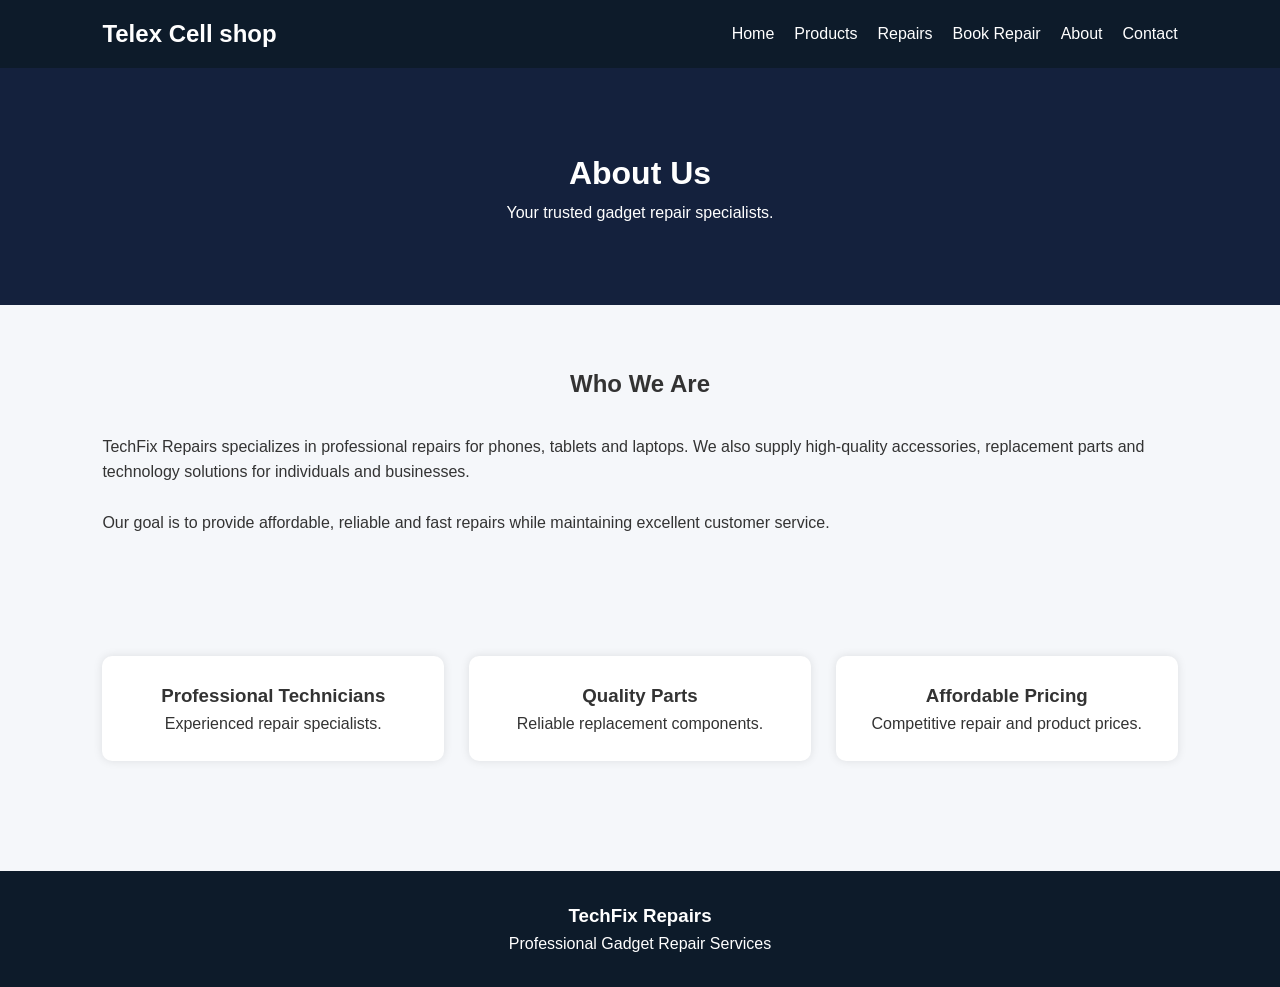
==== about.html @ c8108cb6 "first commit" ====
<!DOCTYPE html>
<html lang="en">
<head>
<meta charset="UTF-8">
<meta name="viewport" content="width=device-width, initial-scale=1.0">
<title>About Us | Telex Cell shop</title>

<link rel="stylesheet" href="main.css">
</head>

<body>

<nav class="navbar">

<div class="logo">
<h1>Telex Cell shop</h1>
</div>

<ul class="nav-links">
<li><a href="index.html">Home</a></li>
<li><a href="products.html">Products</a></li>
<li><a href="repairs.html">Repairs</a></li>
<li><a href="booking.html">Book Repair</a></li>
<li><a href="about.html">About</a></li>
<li><a href="contact.html">Contact</a></li>
</ul>

</nav>

<header class="page-header">
<h1>About Us</h1>
<p>Your trusted gadget repair specialists.</p>
</header>

<section class="about-section">

<h2>Who We Are</h2>

<p>
TechFix Repairs specializes in professional repairs for phones,
tablets and laptops. We also supply high-quality accessories,
replacement parts and technology solutions for individuals and businesses.
</p>

<br>

<p>
Our goal is to provide affordable, reliable and fast repairs while
maintaining excellent customer service.
</p>

</section>

<section class="service-grid">

<div class="card">
<h3>Professional Technicians</h3>
<p>Experienced repair specialists.</p>
</div>

<div class="card">
<h3>Quality Parts</h3>
<p>Reliable replacement components.</p>
</div>

<div class="card">
<h3>Affordable Pricing</h3>
<p>Competitive repair and product prices.</p>
</div>

</section>

<footer>

<h3>TechFix Repairs</h3>
<p>Professional Gadget Repair Services</p>

</footer>

</body>
</html>
---- main.css ----
*{
margin:0;
padding:0;
box-sizing:border-box;
font-family:Arial,sans-serif;
}

body{
background:#f5f7fa;
color:#333;
line-height:1.6;
}

/* NAVBAR */

.navbar{
background:#0d1b2a;
display:flex;
justify-content:space-between;
align-items:center;
padding:15px 8%;
position:sticky;
top:0;
z-index:1000;
}

.logo h1{
color:white;
}

.nav-links{
display:flex;
list-style:none;
gap:20px;
}

.nav-links a{
color:white;
text-decoration:none;
transition:.3s;
}

.nav-links a:hover{
color:#00b4d8;
}

/* HERO */

.hero{
height:90vh;
background:
linear-gradient(rgba(0,0,0,.7),rgba(0,0,0,.7)),
url("../images/hero.jpg");

background-size:cover;
background-position:center;

display:flex;
justify-content:center;
align-items:center;

text-align:center;
color:white;
padding:20px;
}

.hero-content h2{
font-size:3rem;
margin-bottom:20px;
}

.hero-content p{
font-size:1.2rem;
margin-bottom:20px;
}

/* PAGE HEADER */

.page-header{
background:#14213d;
color:white;
padding:80px 20px;
text-align:center;
}

/* BUTTONS */

.btn{
display:inline-block;
padding:12px 25px;
background:#00b4d8;
color:white;
text-decoration:none;
border-radius:5px;
}

.btn-secondary{
display:inline-block;
padding:12px 25px;
background:#ffffff;
color:#14213d;
text-decoration:none;
border-radius:5px;
margin-left:10px;
}

/* SECTIONS */

section{
padding:60px 8%;
}

section h2{
text-align:center;
margin-bottom:30px;
}

/* GRID */

.grid,
.product-grid,
.service-grid,
.brand-grid{
display:grid;
grid-template-columns:
repeat(auto-fit,minmax(250px,1fr));
gap:25px;
}

/* CARDS */

.card,
.product,
.brand{
background:white;
padding:25px;
border-radius:10px;
text-align:center;
box-shadow:0 0 10px rgba(0,0,0,.1);
transition:.3s;
}

.card:hover,
.product:hover{
transform:translateY(-8px);
}

.brand{
font-weight:bold;
}

/* PRODUCTS */

.product img{
width:100%;
height:220px;
object-fit:cover;
border-radius:10px;
margin-bottom:15px;
}

.product span{
display:block;
margin-top:10px;
font-weight:bold;
color:green;
}

/* SEARCH */

.search-section{
text-align:center;
margin-top:20px;
}

.search-section input{
width:60%;
max-width:600px;
padding:15px;
border-radius:30px;
border:1px solid #ccc;
}

/* CATEGORIES */

.category-buttons{
display:flex;
justify-content:center;
gap:15px;
flex-wrap:wrap;
}

.category-buttons button{
padding:12px 20px;
border:none;
border-radius:30px;
background:#0077b6;
color:white;
cursor:pointer;
}

/* CALCULATOR */

.calculator{
max-width:700px;
margin:auto;
background:white;
padding:30px;
border-radius:10px;
box-shadow:0 0 10px rgba(0,0,0,.1);
}

.calculator input{
width:100%;
padding:12px;
margin:10px 0;
}

.calculator button{
width:100%;
padding:12px;
background:#0077b6;
color:white;
border:none;
cursor:pointer;
}

/* BOOKING */

.booking{
max-width:700px;
margin:auto;
background:white;
padding:30px;
border-radius:10px;
box-shadow:0 0 10px rgba(0,0,0,.1);
}

.booking input,
.booking textarea{
width:100%;
padding:12px;
margin:10px 0;
}

.booking button{
width:100%;
padding:12px;
background:#25D366;
color:white;
border:none;
cursor:pointer;
}

/* CONTACT */

.contact-box{
max-width:700px;
margin:auto;
background:white;
padding:30px;
border-radius:10px;
box-shadow:0 0 10px rgba(0,0,0,.1);
text-align:center;
}

/* FOOTER */

footer{
background:#0d1b2a;
color:white;
text-align:center;
padding:30px;
margin-top:50px;
}

/* WHATSAPP */

.whatsapp{
position:fixed;
bottom:20px;
right:20px;
width:60px;
height:60px;
background:#25D366;
border-radius:50%;
display:flex;
justify-content:center;
align-items:center;
font-size:30px;
text-decoration:none;
color:white;
}

/* MOBILE */

@media(max-width:768px){

.navbar{
flex-direction:column;
gap:10px;
}

.nav-links{
flex-wrap:wrap;
justify-content:center;
}

.hero-content h2{
font-size:2rem;
}

.search-section input{
width:90%;
}

}
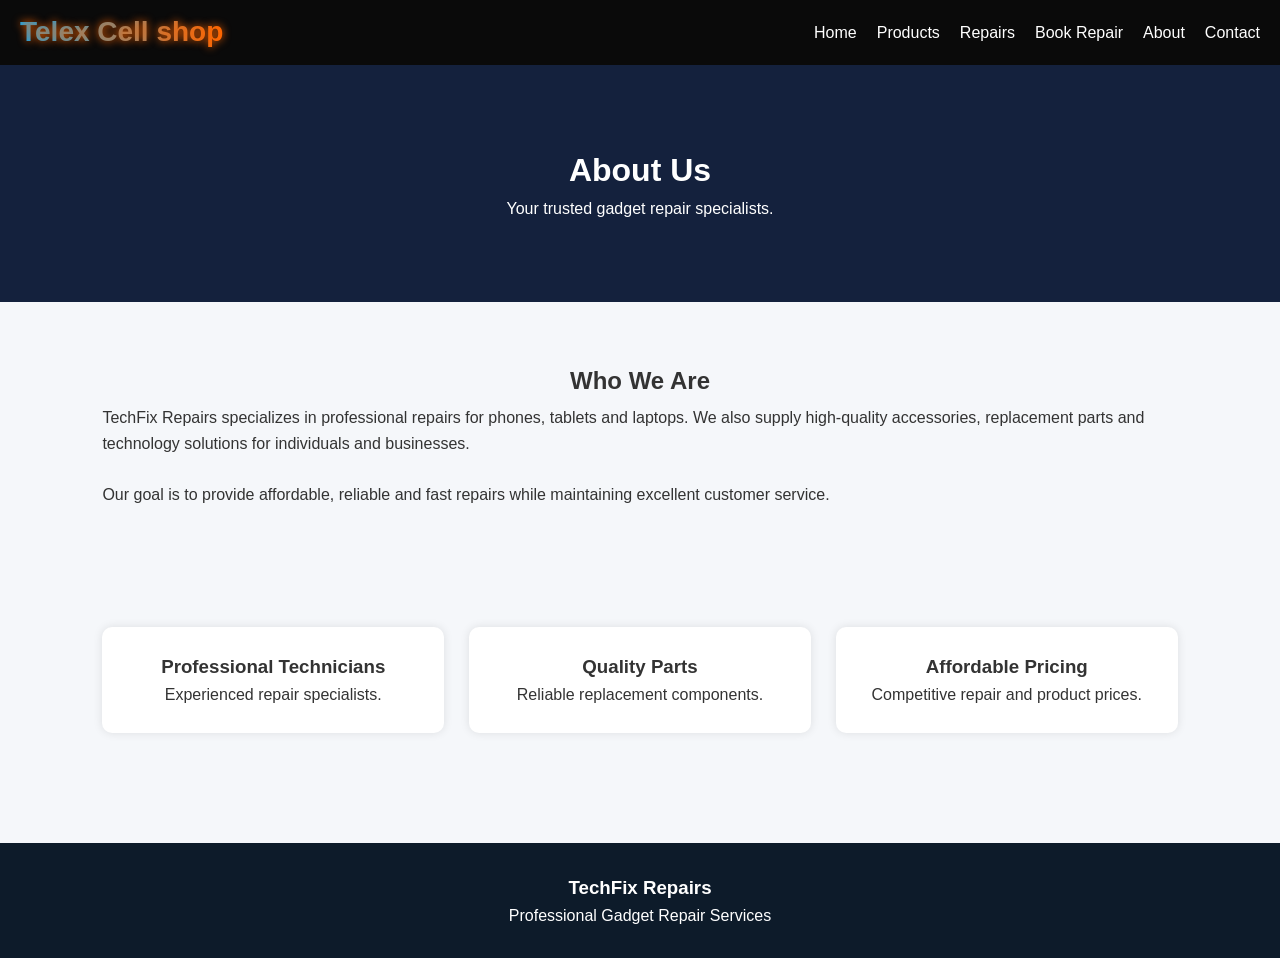
==== commit b5ed1096: "changes" ====
--- a/about.html
+++ b/about.html
@@ -16,14 +16,16 @@
 <h1>Telex Cell shop</h1>
 </div>
 
-<ul class="nav-links">
-<li><a href="index.html">Home</a></li>
-<li><a href="products.html">Products</a></li>
-<li><a href="repairs.html">Repairs</a></li>
-<li><a href="booking.html">Book Repair</a></li>
-<li><a href="about.html">About</a></li>
-<li><a href="contact.html">Contact</a></li>
-</ul>
+<div class="menu-icon" onclick="toggleMenu()">☰</div>
+
+  <ul class="nav-links">
+    <li><a href="index.html">Home</a></li>
+    <li><a href="products.html">Products</a></li>
+    <li><a href="repairs.html">Repairs</a></li>
+    <li><a href="booking.html">Book Repair</a></li>
+    <li><a href="about.html">About</a></li>
+    <li><a href="contact.html">Contact</a></li>
+  </ul>
 
 </nav>
 
@@ -76,6 +78,10 @@
 <p>Professional Gadget Repair Services</p>
 
 </footer>
-
+<script>
+  function toggleMenu() {
+    document.querySelector('.nav-links').classList.toggle('active');
+  }
+</script>
 </body>
 </html>
--- a/main.css
+++ b/main.css
@@ -12,21 +12,45 @@
 }
 
 /* NAVBAR */
-
-.navbar{
-background:#0d1b2a;
-display:flex;
-justify-content:space-between;
-align-items:center;
-padding:15px 8%;
-position:sticky;
-top:0;
-z-index:1000;
-}
-
-.logo h1{
-color:white;
-}
+.navbar {
+  display: flex;
+  justify-content: space-between;
+  align-items: center;
+  padding: 10px 20px;
+  background: #0a0a0a; /* dark tech background */
+}
+
+.logo {
+  display: flex;
+  align-items: center;
+  gap: 10px;
+}
+
+.logo img {
+  height: 40px; /* keeps logo small */
+}
+
+.logo h1 {
+  font-family: 'Orbitron', sans-serif;
+  font-size: 1.6rem;
+  color: #00aaff; /* bright tech blue */
+  text-shadow: 0 0 8px #ff6600; /* glowing orange accent */
+  margin: 0;
+  background: linear-gradient(90deg, #00aaff, #ff6600);
+  -webkit-background-clip: text;
+  -webkit-text-fill-color: transparent;
+}
+.logo h1:hover {
+  letter-spacing: 2px;
+  transition: 0.3s ease;
+}
+.menu-icon {
+  font-size: 28px;
+  cursor: pointer;
+  color: #fff;
+}
+
+
 
 .nav-links{
 display:flex;
@@ -50,7 +74,7 @@
 height:90vh;
 background:
 linear-gradient(rgba(0,0,0,.7),rgba(0,0,0,.7)),
-url("../images/hero.jpg");
+url("b.png");
 
 background-size:cover;
 background-position:center;
@@ -112,7 +136,7 @@
 
 section h2{
 text-align:center;
-margin-bottom:30px;
+margin-bottom:5px;
 }
 
 /* GRID */
@@ -156,7 +180,7 @@
 height:220px;
 object-fit:cover;
 border-radius:10px;
-margin-bottom:15px;
+margin-bottom:5px;
 }
 
 .product span{
@@ -170,7 +194,7 @@
 
 .search-section{
 text-align:center;
-margin-top:20px;
+margin-top:5px;
 }
 
 .search-section input{
@@ -214,6 +238,22 @@
 width:100%;
 padding:12px;
 margin:10px 0;
+}
+.logo{
+    display:flex;
+    align-items:center;
+    gap:12px;
+}
+
+.logo img{
+    width:220px;
+    height:220px;
+    object-fit:contain;
+}
+
+.logo h1{
+    color:white;
+    font-size:28px;
 }
 
 .calculator button{
@@ -314,4 +354,22 @@
 width:90%;
 }
 
-}+}
+@media (max-width: 768px) {
+  header img { width: 120px; }
+  h1 { font-size: 1.4rem; }
+  .buttons { flex-direction: column; gap: 12px; }
+  body { background-size: cover; background-position: center; }
+}
+.menu-icon {
+  font-size: 28px;
+  cursor: pointer;
+  display: none;
+}
+
+@media (max-width: 768px) {
+  .menu-icon { display: block; }
+  .nav-links { display: none; flex-direction: column; }
+  .nav-links.active { display: flex; }
+  .nav-links li { margin: 12px 0; text-align: center; }
+}
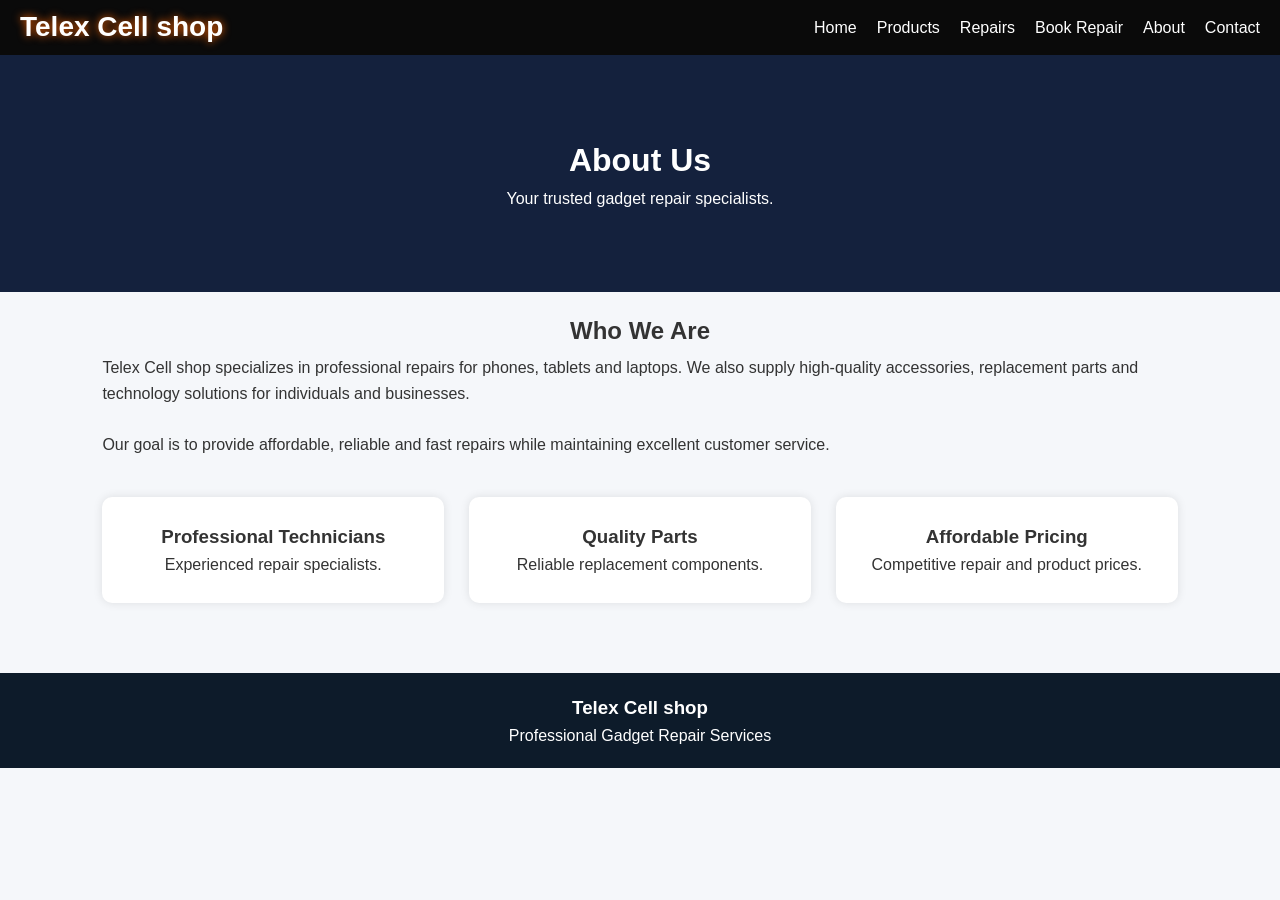
==== commit 47846748: "name" ====
--- a/about.html
+++ b/about.html
@@ -39,7 +39,7 @@
 <h2>Who We Are</h2>
 
 <p>
-TechFix Repairs specializes in professional repairs for phones,
+Telex Cell shop specializes in professional repairs for phones,
 tablets and laptops. We also supply high-quality accessories,
 replacement parts and technology solutions for individuals and businesses.
 </p>
@@ -74,7 +74,7 @@
 
 <footer>
 
-<h3>TechFix Repairs</h3>
+<h3>Telex Cell shop</h3>
 <p>Professional Gadget Repair Services</p>
 
 </footer>
--- a/main.css
+++ b/main.css
@@ -16,7 +16,7 @@
   display: flex;
   justify-content: space-between;
   align-items: center;
-  padding: 10px 20px;
+  padding: 5px 20px;
   background: #0a0a0a; /* dark tech background */
 }
 
@@ -36,9 +36,7 @@
   color: #00aaff; /* bright tech blue */
   text-shadow: 0 0 8px #ff6600; /* glowing orange accent */
   margin: 0;
-  background: linear-gradient(90deg, #00aaff, #ff6600);
-  -webkit-background-clip: text;
-  -webkit-text-fill-color: transparent;
+ 
 }
 .logo h1:hover {
   letter-spacing: 2px;
@@ -49,7 +47,6 @@
   cursor: pointer;
   color: #fff;
 }
-
 
 
 .nav-links{
@@ -131,7 +128,7 @@
 /* SECTIONS */
 
 section{
-padding:60px 8%;
+padding:20px 8%;
 }
 
 section h2{
@@ -177,15 +174,15 @@
 
 .product img{
 width:100%;
-height:220px;
+height:auto;
 object-fit:cover;
 border-radius:10px;
-margin-bottom:5px;
+margin-bottom:5px;   
 }
 
 .product span{
 display:block;
-margin-top:10px;
+margin-top:5px;
 font-weight:bold;
 color:green;
 }
@@ -229,7 +226,7 @@
 max-width:700px;
 margin:auto;
 background:white;
-padding:30px;
+padding:20px;
 border-radius:10px;
 box-shadow:0 0 10px rgba(0,0,0,.1);
 }
@@ -271,7 +268,7 @@
 max-width:700px;
 margin:auto;
 background:white;
-padding:30px;
+padding:20px;
 border-radius:10px;
 box-shadow:0 0 10px rgba(0,0,0,.1);
 }
@@ -298,7 +295,7 @@
 max-width:700px;
 margin:auto;
 background:white;
-padding:30px;
+padding:20px;
 border-radius:10px;
 box-shadow:0 0 10px rgba(0,0,0,.1);
 text-align:center;
@@ -310,7 +307,7 @@
 background:#0d1b2a;
 color:white;
 text-align:center;
-padding:30px;
+padding:20px;
 margin-top:50px;
 }
 
@@ -373,3 +370,36 @@
   .nav-links.active { display: flex; }
   .nav-links li { margin: 12px 0; text-align: center; }
 }
+/* General image responsiveness */
+img {
+  max-width: 100%;
+  height: auto;
+  display: block;
+}
+
+/* Product images */
+.product img {
+  width: 100%;
+  height: auto; /* remove fixed 220px height */
+  object-fit: cover;
+  border-radius: 10px;
+  margin-bottom: 5px;
+}
+
+/* Prevent overlapping inside grid layouts */
+.grid img,
+.product-grid img,
+.service-grid img,
+.brand-grid img {
+  max-width: 100%;
+  height: auto;
+  overflow: hidden;
+}
+
+/* Mobile-specific overrides */
+@media (max-width: 768px) {
+  .product img {
+    width: 100%;
+    height: auto;
+  }
+}
